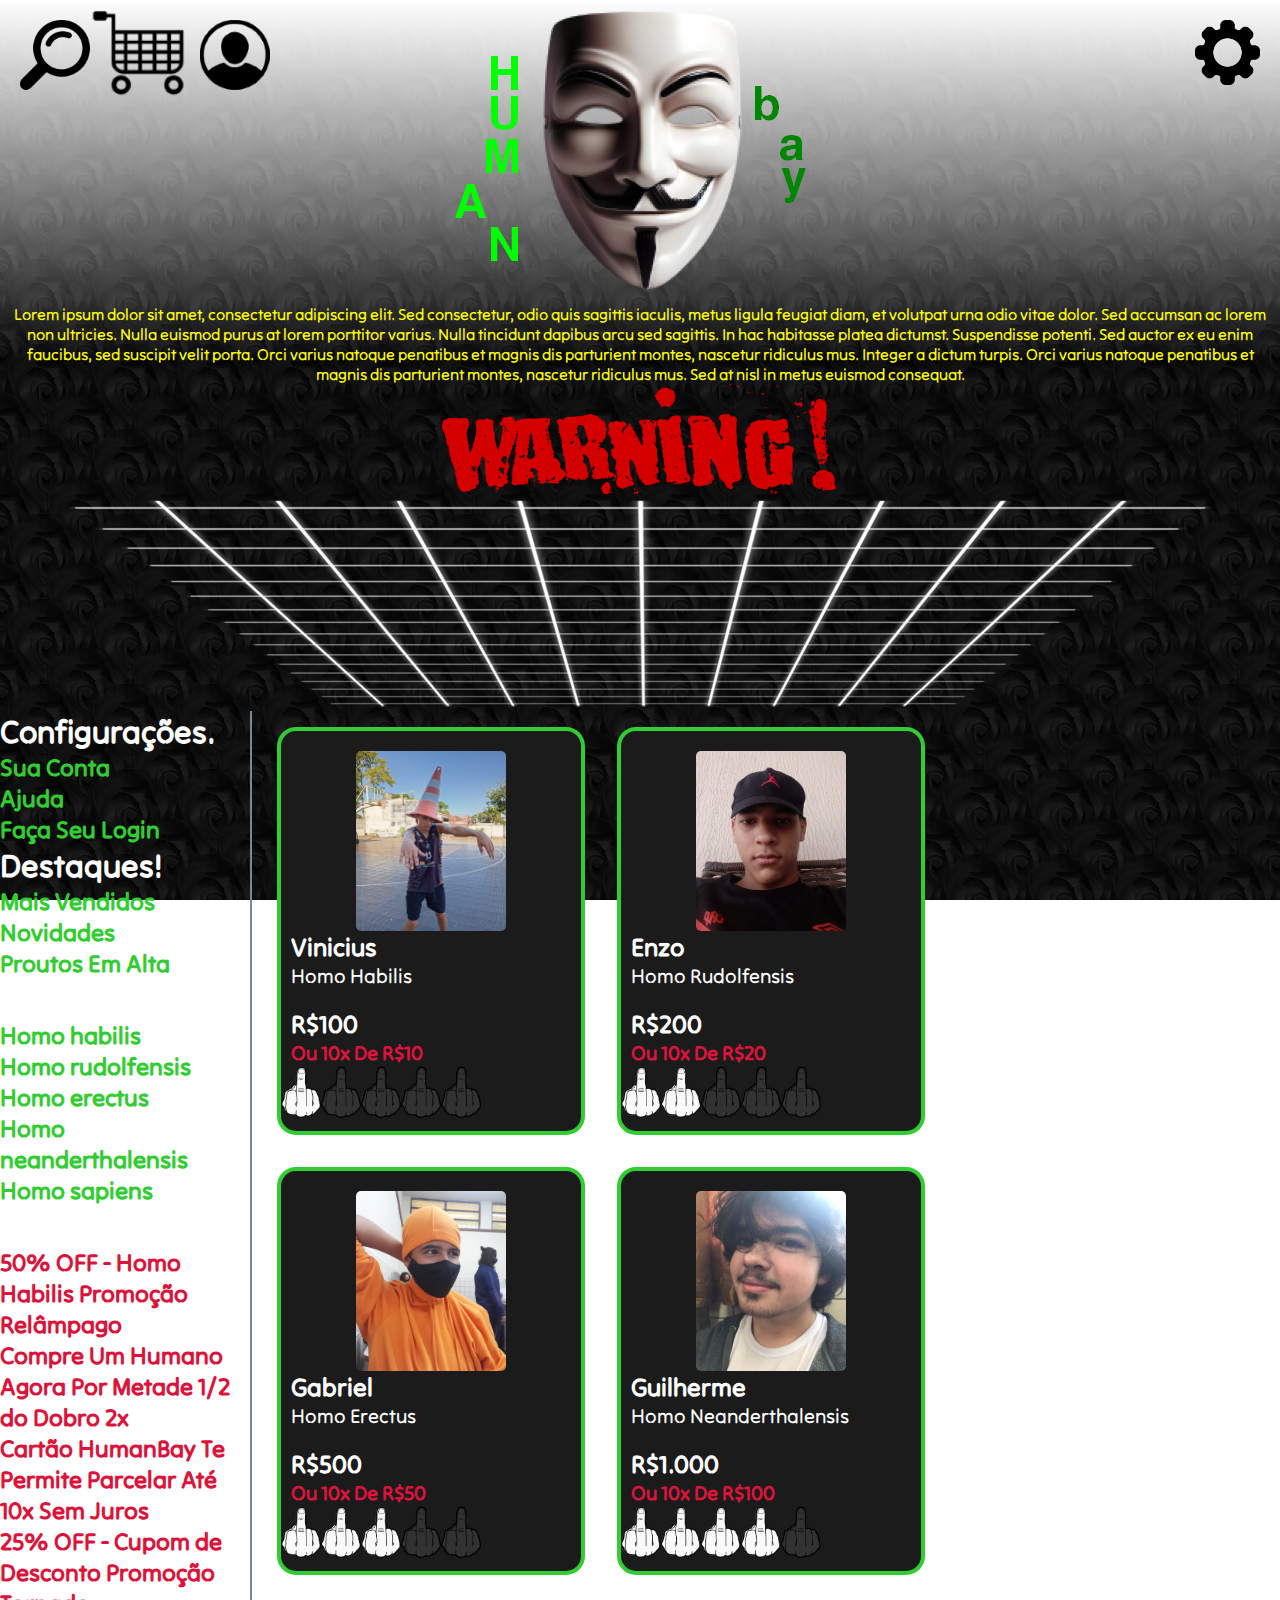
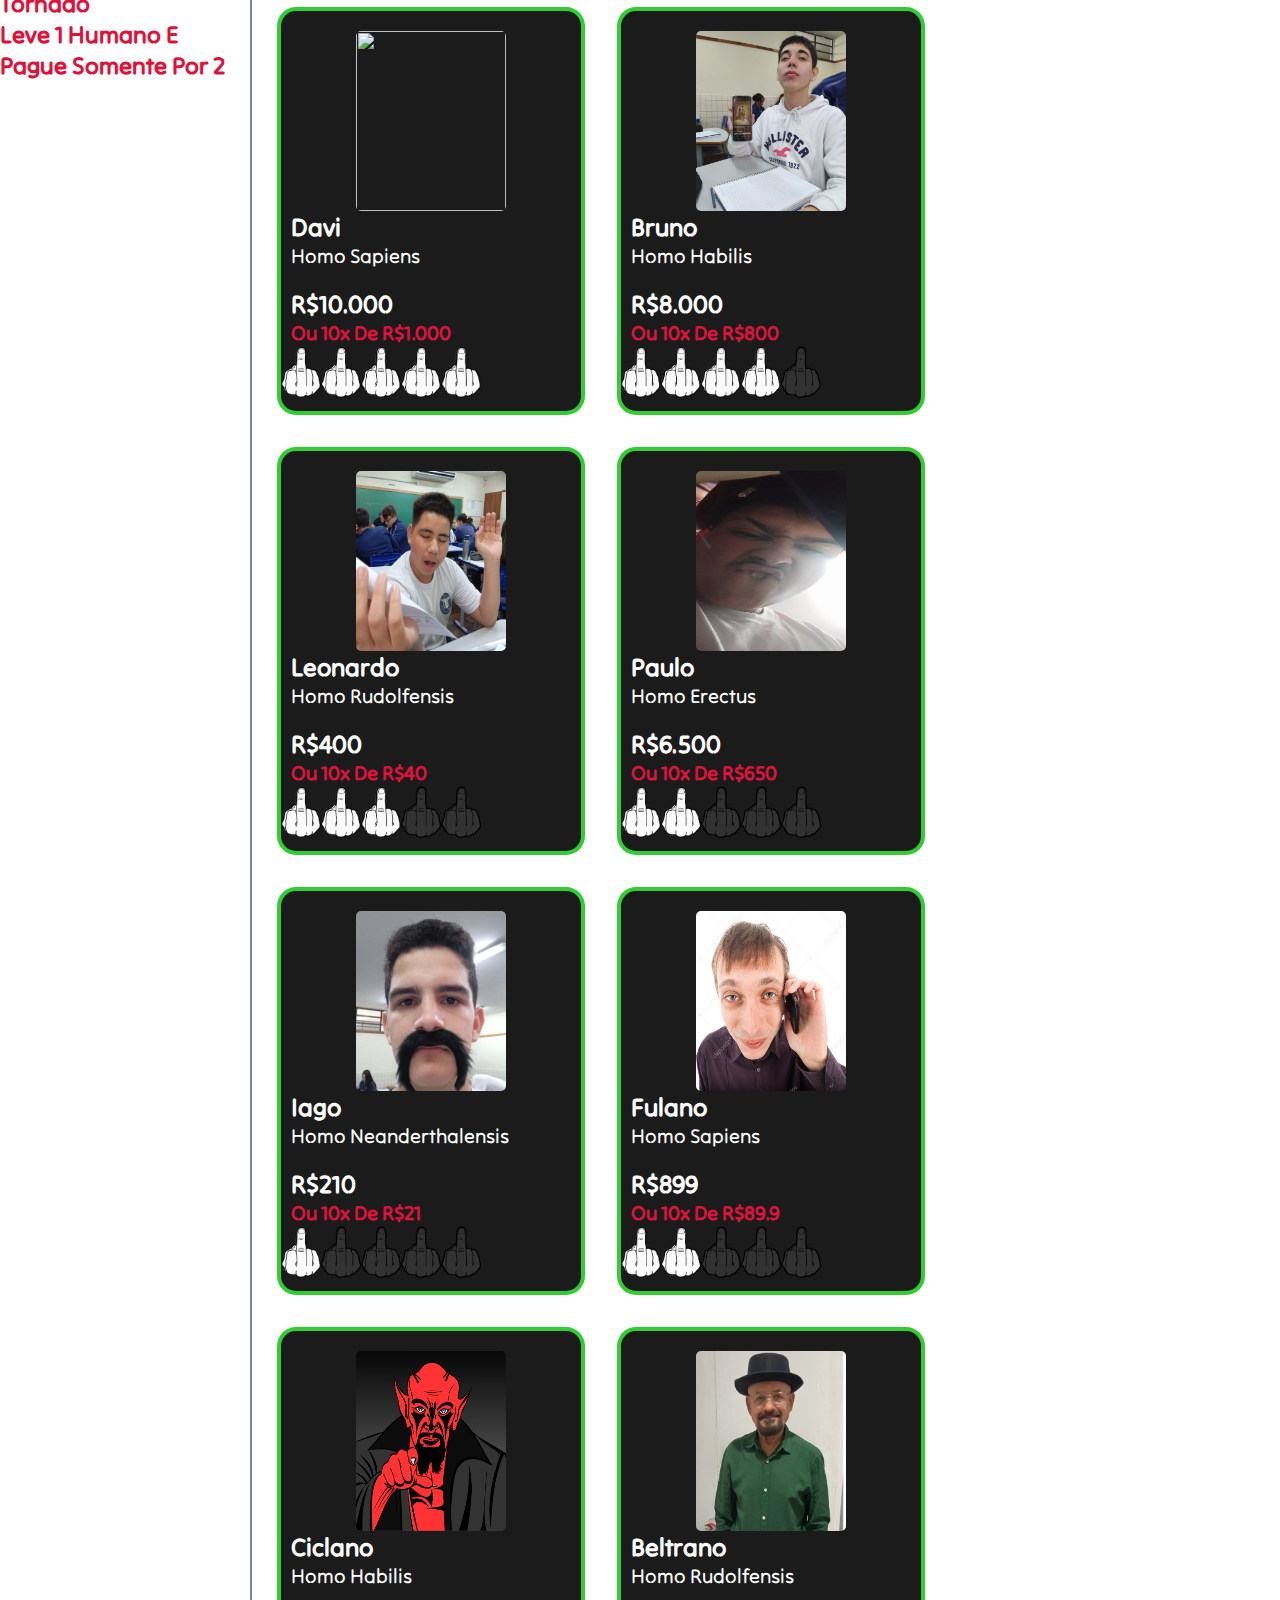
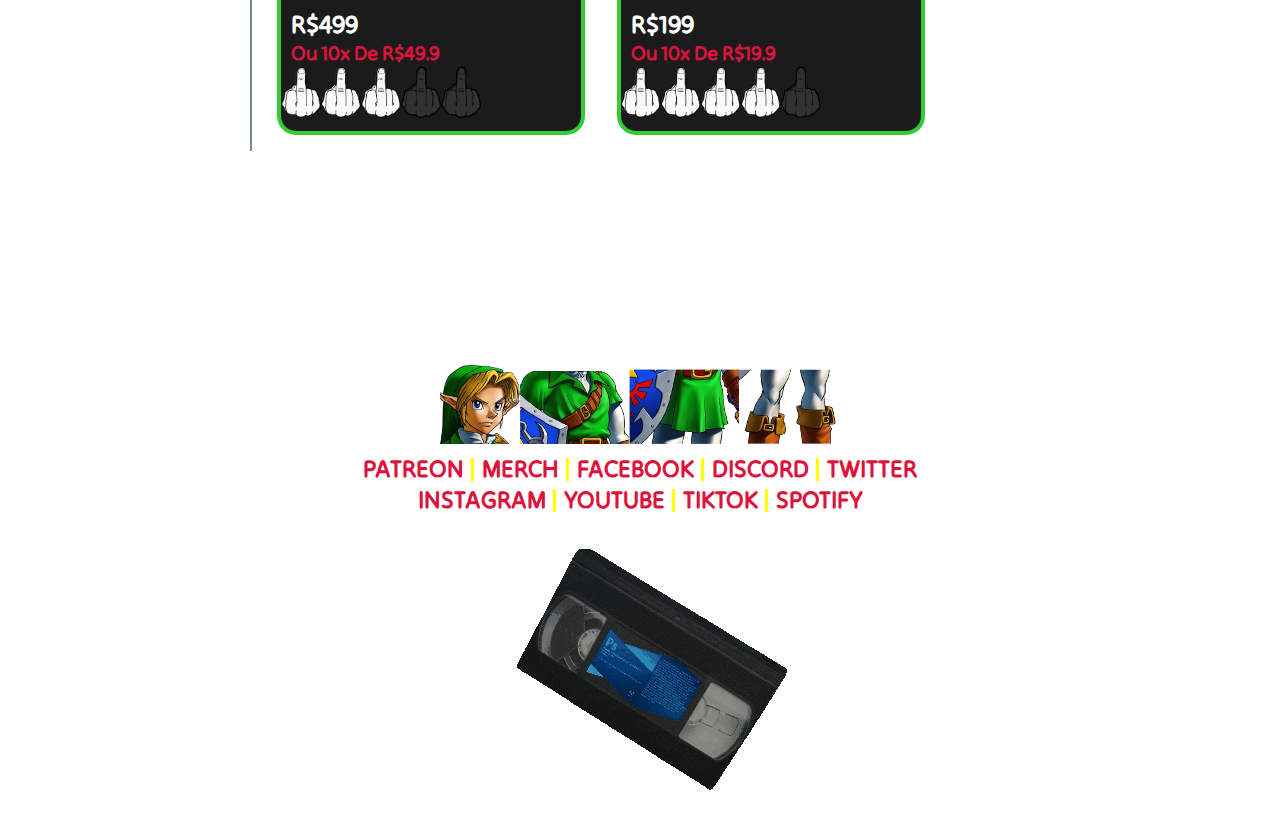
==== Arquivo Primeira Loja/index.html @ 471211cf "Add files via upload" ====
<!DOCTYPE html>
<html lang="pt-br">

<head>
    <!-- ICONE E ANEXO CSS -->
    <title>HumanBay</title>
    <link rel="shortcut icon" href="imgs/HumanBayIcon.png">
    <meta charset="utf-8"/>
    <link rel="stylesheet" href="css/style.css">
</head>
<body>
    <header>
        <!-- LOGO E AVISO -->
        <img src="imgs/HumanBayEnter.png">
        <p>Lorem ipsum dolor sit amet, consectetur adipiscing elit. Sed consectetur, odio quis sagittis iaculis, metus ligula feugiat diam, et volutpat urna odio vitae dolor. Sed accumsan ac lorem non ultricies. Nulla euismod purus at lorem porttitor varius. Nulla tincidunt dapibus arcu sed sagittis. In hac habitasse platea dictumst. Suspendisse potenti. Sed auctor ex eu enim faucibus, sed suscipit velit porta. Orci varius natoque penatibus et magnis dis parturient montes, nascetur ridiculus mus. Integer a dictum turpis. Orci varius natoque penatibus et magnis dis parturient montes, nascetur ridiculus mus. Sed at nisl in metus euismod consequat.</p>
        <img src="imgs/Aviso.png"><br>
        <img src="imgs/gridTop.png">
    </header>
    <main>
        <!-- MENU RETRÁTIL -->
        <nav class="menu">
            <input type="checkbox" class="menuhb">
            <img src="imgs/config.png" class="config">
            <ul>
                <li><a href="">SEUS DADOS NA HUMANBAY</a></li><br>
                <li><a href="">APARÊNCIA - ESCURO</a></li><br>
                <li><a href="">MUDAR DE CONTA</a></li><br>
                <li><a href="">SAIR</a></li><br>
                <hr><br>
                <li><a href="">PESQUISAR...</a></li><br>
                <li><a href="">CARRINHO</a></li><br>
                <li><a href="">LOGIN</a></li><br>
                <li><a href="">CADASTRO</a></li><br>
            </ul>
        </nav>
        <section class="box_mae">
            <!-- INICIO DO CARD -->
            <a href="mercatura.html"><div class="card">
                <div class="imagem">
                    <img class="img-card" src="imgs/Vinicius.jpg">
                </div>
                <h1 class="txt-name">Vinicius</h1>
                <p class="txt-info">Homo Habilis</p>
                <h2 class="quantia">R$100</h2>
                <h2 class="quantia1">Ou 10x De R$10</h2>
                <img class="avaliado" src="imgs/01.png">
            </div></a>
            <!-- FIM DO CARD -->
            <!-- INICIO DO CARD -->
            <div class="card">
                <div class="imagem">
                    <img class="img-card" src="imgs/Enzo.jpg">
                </div>
                    <h1 class="txt-name">Enzo</h1>
                    <p class="txt-info">Homo Rudolfensis</p>
                    <h2 class="quantia">R$200</h2>
                    <h2 class="quantia1">Ou 10x De R$20</h2>
                    <img class="avaliado" src="imgs/02.png">
            </div>
            <!-- FIM DO CARD -->
            <!-- INICIO DO CARD -->
            <div class="card">
                <div class="imagem">
                    <img class="img-card" src="imgs/Gabriel.png">
                </div>
                <h1 class="txt-name">Gabriel</h1>
                <p class="txt-info">Homo Erectus</p>
                <h2 class="quantia">R$500</h2>
                <h2 class="quantia1">Ou 10x De R$50</h2>
                <img class="avaliado" src="imgs/03.png">
            </div>
            <!-- FIM DO CARD -->
            <!-- INICIO DO CARD -->
            <div class="card">
                <div class="imagem">
                    <img class="img-card" src="imgs/Guilherme.jpg">
                </div>
                <h1 class="txt-name">Guilherme</h1>
                <p class="txt-info">Homo Neanderthalensis</p>
                <h2 class="quantia">R$1.000</h2>
                <h2 class="quantia1">Ou 10x De R$100</h2>
                <img class="avaliado" src="imgs/04.png">
            </div>
            <!-- FIM DO CARD -->
            <!-- INICIO DO CARD -->
            <div class="card">
                <div class="imagem">
                    <img class="img-card" src="imgs/Davi.png">
                </div>
                <h1 class="txt-name">Davi</h1>
                <p class="txt-info">Homo Sapiens</p>
                <h2 class="quantia">R$10.000</h2>
                <h2 class="quantia1">Ou 10x De R$1.000</h2>
                <img class="avaliado" src="imgs/05.png">
            </div>
            <!-- FIM DO CARD -->
            <!-- INICIO DO CARD -->
            <div class="card">
                <div class="imagem">
                    <img class="img-card" src="imgs/Bruno.png">
                </div>
                <h1 class="txt-name">Bruno</h1>
                <p class="txt-info">Homo Habilis</p>
                <h2 class="quantia">R$8.000</h2>
                <h2 class="quantia1">Ou 10x De R$800</h2>
                <img class="avaliado" src="imgs/04.png">
            </div>
            <!-- FIM DO CARD -->
            <!-- INICIO DO CARD -->
            <div class="card">
                <div class="imagem">
                    <img class="img-card" src="imgs/Leonardo.png">
                </div>
                <h1 class="txt-name">Leonardo</h1>
                <p class="txt-info">Homo Rudolfensis</p>
                <h2 class="quantia">R$400</h2>
                <h2 class="quantia1">Ou 10x De R$40</h2>
                <img class="avaliado" src="imgs/03.png">
            </div>
            <!-- FIM DO CARD -->
            <!-- INICIO DO CARD -->
            <div class="card">
                <div class="imagem">
                    <img class="img-card" src="imgs/Paulo.jpg">
                </div>
                <h1 class="txt-name">Paulo</h1>
                <p class="txt-info">Homo Erectus</p>
                <h2 class="quantia">R$6.500</h2>
                <h2 class="quantia1">Ou 10x De R$650</h2>
                <img class="avaliado" src="imgs/02.png">
            </div>
            <!-- FIM DO CARD -->
            <!-- INICIO DO CARD -->
            <div class="card">
                <div class="imagem">
                    <img class="img-card" src="imgs/Iago.png">
                </div>
                <h1 class="txt-name">Iago</h1>
                <p class="txt-info">Homo Neanderthalensis</p>
                <h2 class="quantia">R$210</h2>
                <h2 class="quantia1">Ou 10x De R$21</h2>
                <img class="avaliado" src="imgs/01.png">
            </div>
            <!-- FIM DO CARD -->
            <!-- INICIO DO CARD -->
            <div class="card">
                <div class="imagem">
                    <img class="img-card" src="imgs/Fulano.png">
                </div>
                <h1 class="txt-name">Fulano</h1>
                <p class="txt-info">Homo Sapiens</p>
                <h2 class="quantia">R$899</h2>
                <h2 class="quantia1">Ou 10x De R$89.9</h2>
                <img class="avaliado" src="imgs/02.png">
            </div>
            <!-- FIM DO CARD -->
            <!-- INICIO DO CARD -->
            <div class="card">
                <div class="imagem">
                    <img class="img-card" src="imgs/Ciclano.png">
                </div>
                <h1 class="txt-name">Ciclano</h1>
                <p class="txt-info">Homo Habilis</p>
                <h2 class="quantia">R$499</h2>
                <h2 class="quantia1">Ou 10x De R$49.9</h2>
                <img class="avaliado" src="imgs/03.png">
            </div>
            <!-- FIM DO CARD -->
            <!-- INICIO DO CARD -->
            <div class="card">
                <div class="imagem">
                    <img class="img-card" src="imgs/Beltrano.png">
                </div>
                <h1 class="txt-name">Beltrano</h1>
                <p class="txt-info">Homo Rudolfensis</p>
                <h2 class="quantia">R$199</h2>
                <h2 class="quantia1">Ou 10x De R$19.9</h2>
                <img class="avaliado" src="imgs/04.png">
            </div>
            <!-- FIM DO CARD -->
        </section>
    </main>
    <aside>
        <!-- CONFIGURACOES -->
        <h1>Configurações.</h1>
        <h2>Sua Conta</h2>
        <h2>Ajuda</h2>
        <h2>Faça Seu Login<h2>
        <!-- DESTAQUES -->
        <h1>Destaques!</h1>
        <h2>Mais Vendidos</h2>
        <h2>Novidades</h2>
        <h2>Proutos Em Alta</h2>
        <!-- CATEGORIAS -->
        <h1>Categoria.</h1>
        <h2>Homo habilis</h2>
        <h2>Homo rudolfensis</h2>
        <h2>Homo erectus</h2>
        <h2>Homo neanderthalensis</h2>
        <h2>Homo sapiens</h2>
        <!-- NOVIDADES -->
        <h1>Novidades!</h1>
        <h3>50% OFF - Homo Habilis Promoção Relâmpago</h3>
        <h3>Compre Um Humano Agora Por Metade 1/2 do Dobro 2x</h3>
        <h3>Cartão HumanBay Te Permite Parcelar Até 10x Sem Juros</h3>
        <h3>25% OFF - Cupom de Desconto Promoção Tornado</h3>
        <h3>Leve 1 Humano E Pague Somente Por 2</h3>
    </aside>
    <footer>
        <!-- CLICÁVEIS ABSOLUTOS -->
        <img src="imgs/lupa.png" class="lupa">
        <a href="album.html"><img src="imgs/carrinho.png" class="carrinho"></a>
        <a href="intrare.html"><img src="imgs/User.png" class="user"></a>
        <!--ANEXADOS -->
        <img src="imgs/gridBottom.png"><br>
        <img src="imgs/Links.png">
        <div class="footer">
        <h2><a href="https://www.patreon.com">PATREON</a> | <a href="https://www.lolja.com.br/tio-orochi">MERCH</a> | <a href="https://www.facebook.com">FACEBOOK</a> | <a href="https://discord.com">DISCORD</a> | <a href="https://twitter.com">TWITTER</a><br>
            <a href="https://www.instagram.com">INSTAGRAM</a> | <a href="https://www.youtube.com">YOUTUBE</a> | <a href="https://www.tiktok.com">TIKTOK</a> | <a href="https://spotify.com">SPOTIFY</a>
        </div>
        <img src="imgs/VHS.gif">
    </footer>
</body>

</html>
---- Arquivo Primeira Loja/css/style.css ----
/* GERAL */
*{
    margin: 0;
    list-style: none;
}
@font-face {
    font-family: TiltNeon;
    src: url(TILTNEON.ttf);
}

/* ELEMENTOS SEMANTICOS */
body {
    background-image: url(fundo.gif);
    background-attachment: fixed;
    display: grid;
    grid-template-areas:
    "header header header"
    "aside main main"
    "footer footer footer"
}
header {
    background-image: linear-gradient(white,transparent 50%);
    text-align: center;
    color: yellow;
    font-family: TiltNeon;
    grid-area: header;
}
main {
    color: white;
    font-family: TiltNeon;
    grid-area: main;
}
aside {
    width: 250px;
    color: white;
    font-family: TiltNeon;
    grid-area: aside;
    box-shadow: lightslategray 2px 0px 0px 0px;
}
footer {
    background-image: linear-gradient(transparent 50%,white);
    text-align: center;
    color: yellow;
    font-family: TiltNeon;
    grid-area: footer;
}

/* CARD E DETALHES */
.box_mae{
    display: flex;
    flex-wrap: wrap;

}
.card {
    margin: 20px;
    width: 300px;
    height: 400px;
    border-radius: 15px;
    background-color: #1b1b1b;
    box-shadow: limegreen 0px 0px 0px 4px;
}
.card:hover {
    transition: 0.2s;
    cursor: pointer;
    background-color: darkgreen;
    box-shadow: limegreen 0px 0px 0px 4px;

}
.imagem {
    display: flex;
    justify-content: center;
}

/* TEXTOS */
.txt-name {
    padding-left: 10px;
    font-size: 25px;
}
.txt-info {
    padding-left: 10px;
    font-size: 20px;
}
.txt-footer {
    font-size: 50px;
}
.quantia {
    padding-left: 10px;
    margin-top: 20px;
    font-size: 25px;
}
.quantia1 {
    padding-left: 10px;
    color: crimson;
    font-size: 20px;
}

/* IMAGENS */
.avaliado {
    width: 200px;
}
.img-card {
    width: 150px;
    height: 180px;
    margin-top: 20px;
    border-radius: 5px;
}

/* CORES ASIDE */
aside h2{
    
    color: limegreen;
}
aside h2:hover{
    color: white;
    transition: 0.2s;
    cursor: pointer;
}
aside h3{
    font-size: 24px;
    color: crimson;
}
aside h3:hover{
    font-size: 24px;
    color: white;
    transition: 0.2s;
    cursor: pointer;
}

/* CORES FOOTER */
div.footer a {
    color: crimson;
}
div.footer a:hover {
    color: white;
    transition: 0.2s;
}

/* CLICÁVEIS ABSOLUTOS */
.lupa {
    position: absolute;
    left: 20px;
    top: 20px;
}
.carrinho {
    position: absolute;
    left: 90px;
    top: 0px;
}
.user {
    position: absolute;
    left: 200px;
    top: 20px;
}

/* MENU RETRÁTIL */
.config {
    position: absolute;
    z-index: 999;
    width: 65px;
    right: 20px;
    top: 20px;
}
.menuhb {
    position: absolute;
    right: 20px;
    top: 20px;
    z-index: 1000;
    width: 65px;
    height: 65px;
    opacity: 0;
    cursor: pointer;
}
.menuhb:checked~.config {
    transform: rotate(180deg);
    transition: 0.25s;
}

.menu ul {
    position: fixed;
    z-index: 998;
    right: 0;
    top: 0;
    width: 300px;
    height: 100%;
    padding-top: 100px;
    background-color: #ededed;
    margin-right: -350px;
    transition: 0.25s;
}
.menuhb:checked~ul {
    margin-right: 0;
}
.menu a {
    color: black;
    font-size: 25px;
}

a {
    text-decoration: none;
    color: white;
}
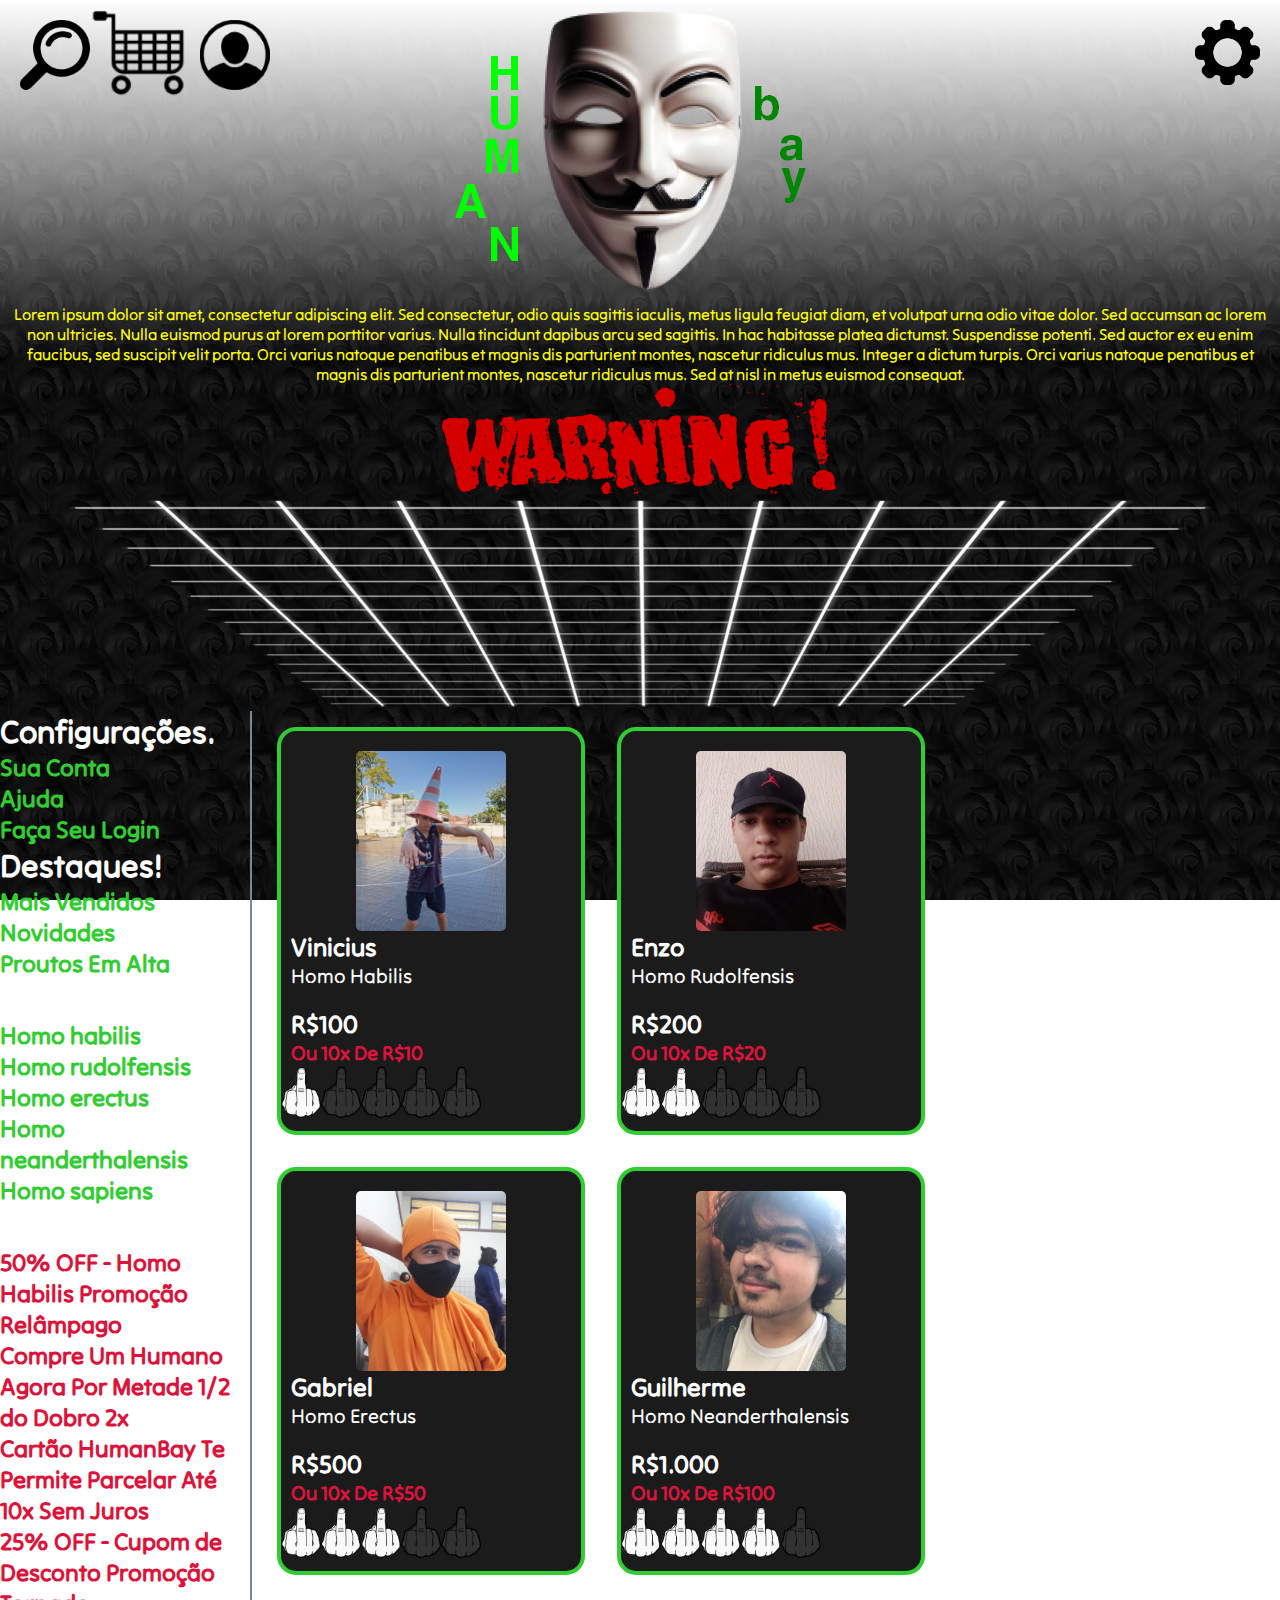
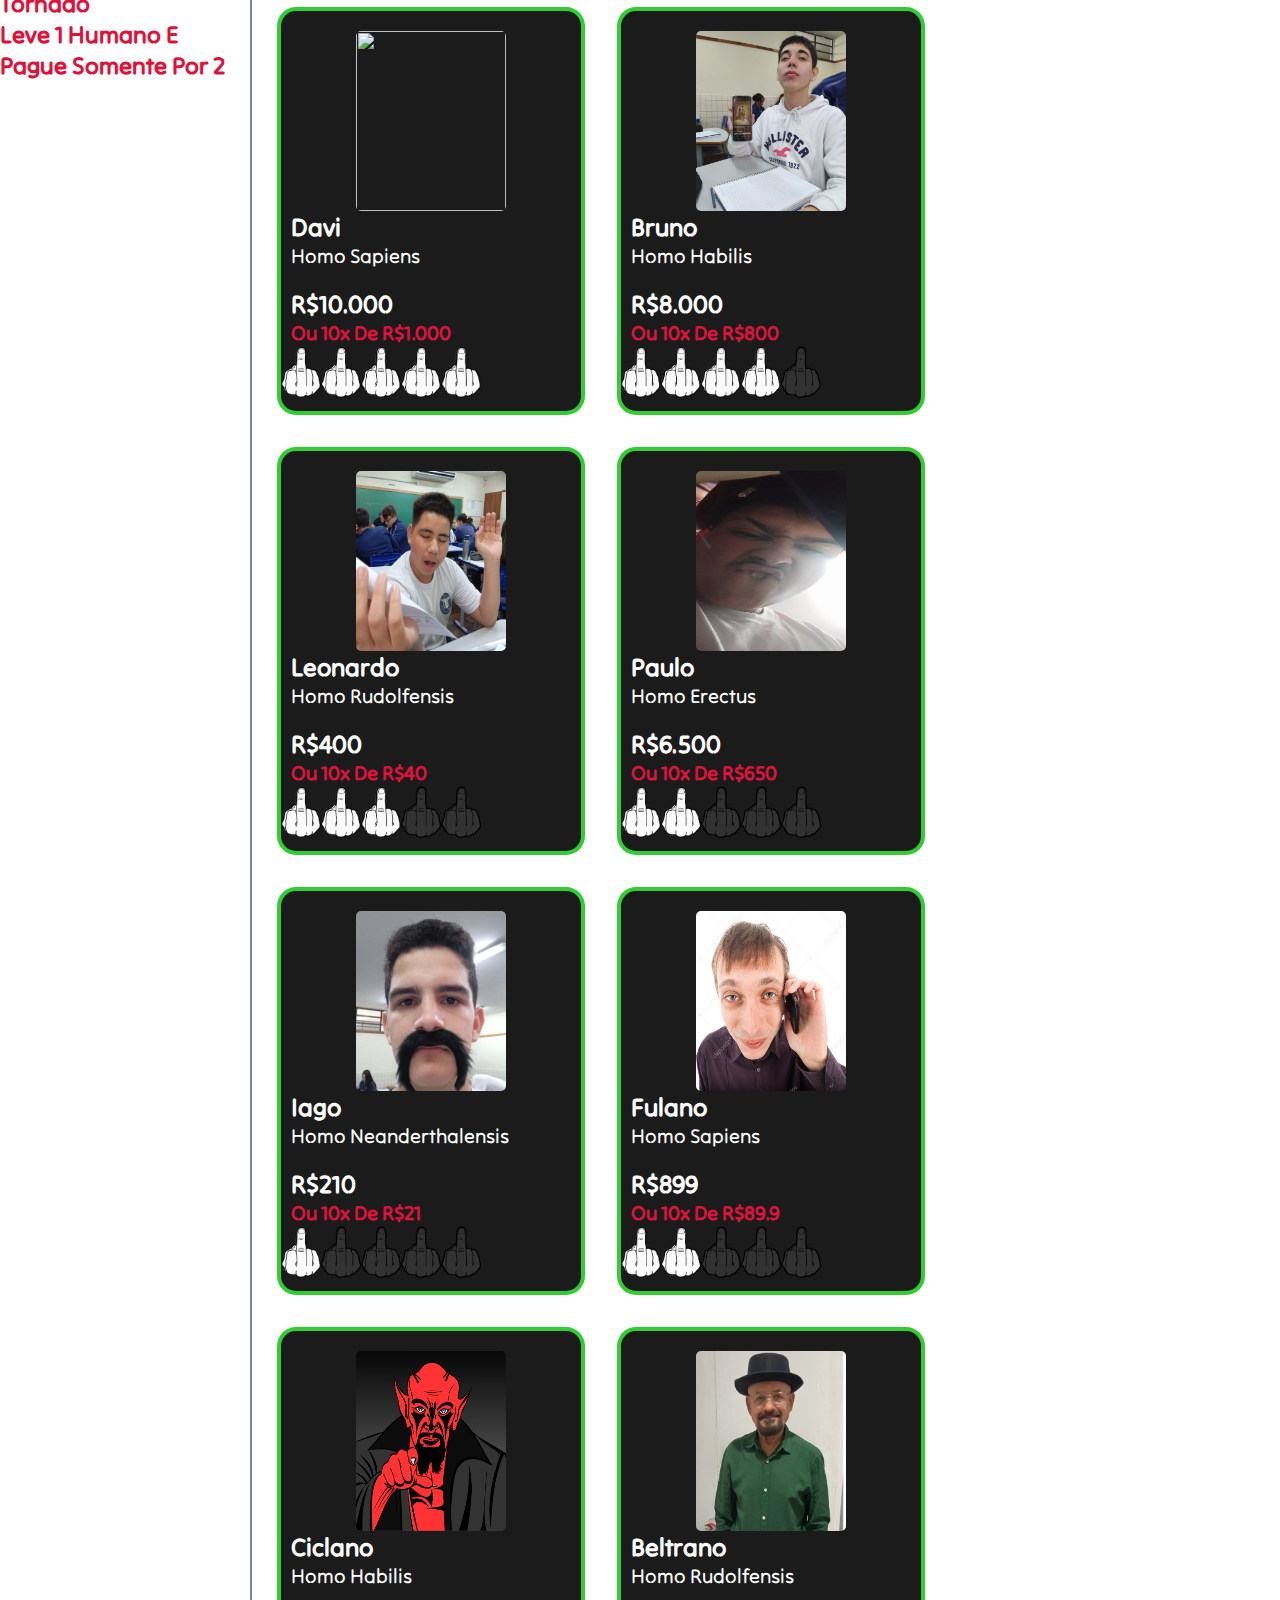
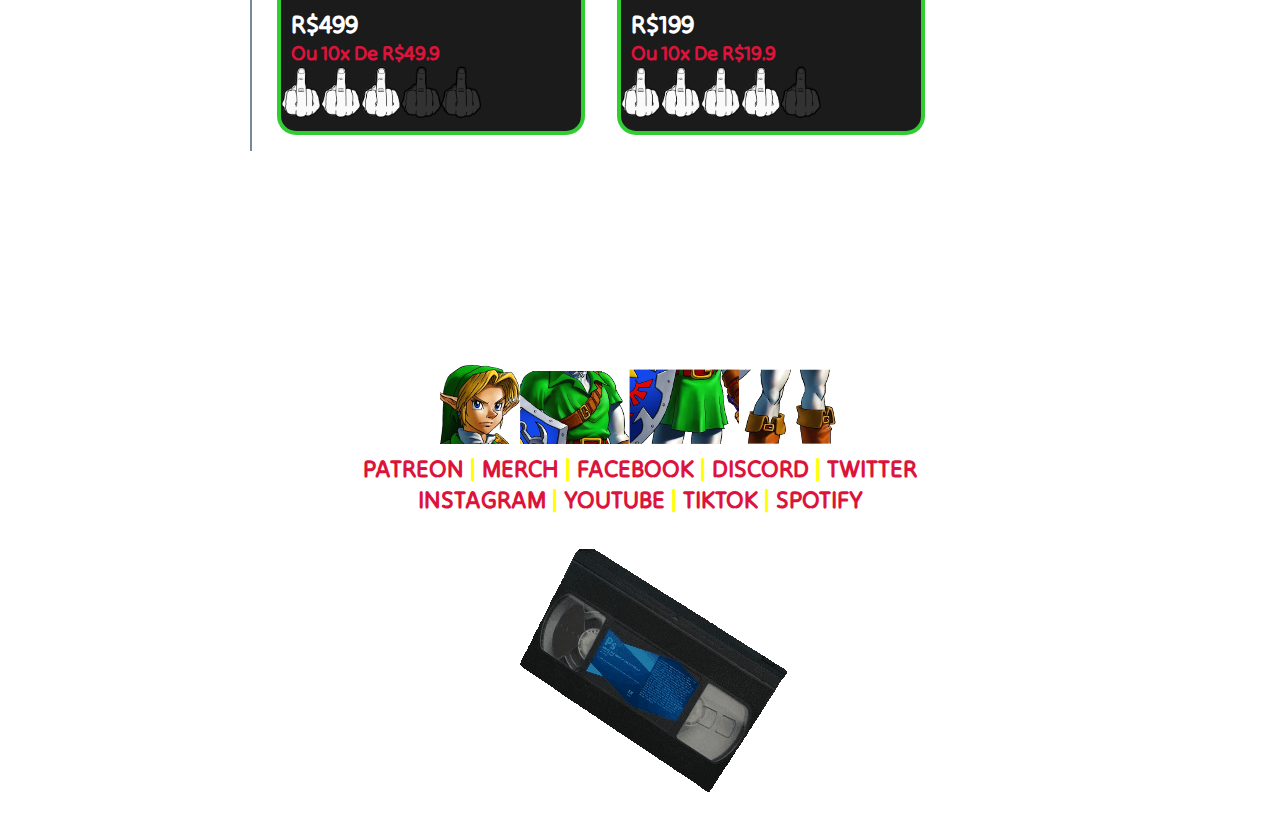
==== commit 76d559d1: "Update index.html" ====
--- a/Arquivo Primeira Loja/index.html
+++ b/Arquivo Primeira Loja/index.html
@@ -2,25 +2,25 @@
 <html lang="pt-br">
 
 <head>
-    <!-- ICONE E ANEXO CSS -->
-    <title>HumanBay</title>
-    <link rel="shortcut icon" href="imgs/HumanBayIcon.png">
-    <meta charset="utf-8"/>
-    <link rel="stylesheet" href="css/style.css">
+    <title>HumanBay</title><!-- TITULO DO SITE -->
+    <link rel="shortcut icon" href="imgs/HumanBayIcon.png"><!-- ICONE DO SITE -->
+    <meta charset="utf-8"/><!-- REGRA DE CARACTERES -->
+    <link rel="stylesheet" href="css/style.css"><!-- ANEXO HTML-CSS -->
 </head>
 <body>
     <header>
-        <!-- LOGO E AVISO -->
-        <img src="imgs/HumanBayEnter.png">
-        <p>Lorem ipsum dolor sit amet, consectetur adipiscing elit. Sed consectetur, odio quis sagittis iaculis, metus ligula feugiat diam, et volutpat urna odio vitae dolor. Sed accumsan ac lorem non ultricies. Nulla euismod purus at lorem porttitor varius. Nulla tincidunt dapibus arcu sed sagittis. In hac habitasse platea dictumst. Suspendisse potenti. Sed auctor ex eu enim faucibus, sed suscipit velit porta. Orci varius natoque penatibus et magnis dis parturient montes, nascetur ridiculus mus. Integer a dictum turpis. Orci varius natoque penatibus et magnis dis parturient montes, nascetur ridiculus mus. Sed at nisl in metus euismod consequat.</p>
-        <img src="imgs/Aviso.png"><br>
-        <img src="imgs/gridTop.png">
+        <!-- CABECALHO -->
+        <img src="imgs/HumanBayEnter.png"><!-- LOGO DO SITE -->
+        <p>Lorem ipsum dolor sit amet, consectetur adipiscing elit. Sed consectetur, odio quis sagittis iaculis, metus ligula feugiat diam, et volutpat urna odio vitae dolor. Sed accumsan ac lorem non ultricies. Nulla euismod purus at lorem porttitor varius. Nulla tincidunt dapibus arcu sed sagittis. In hac habitasse platea dictumst. Suspendisse potenti. Sed auctor ex eu enim faucibus, sed suscipit velit porta. Orci varius natoque penatibus et magnis dis parturient montes, nascetur ridiculus mus. Integer a dictum turpis. Orci varius natoque penatibus et magnis dis parturient montes, nascetur ridiculus mus. Sed at nisl in metus euismod consequat.</p><!-- CONTEUDO DO AVISO -->
+        <img src="imgs/Aviso.png"><br><!-- AVISO -->
+        <img src="imgs/gridTop.png"><!-- TRANSICAO HEADER-MAIN -->
     </header>
     <main>
-        <!-- MENU RETRÁTIL -->
-        <nav class="menu">
-            <input type="checkbox" class="menuhb">
-            <img src="imgs/config.png" class="config">
+        <!-- PRINCIPAL -->
+        <nav class="menu"><!-- MENU RETRATIL -->
+            <input type="checkbox" class="menuhb"><!-- CHECKBOX INVISIVEL -->
+            <img src="imgs/config.png" class="config"><!-- OPCOES IMAGEM -->
+            <!-- CONTEUDO DO MENU -->
             <ul>
                 <li><a href="">SEUS DADOS NA HUMANBAY</a></li><br>
                 <li><a href="">APARÊNCIA - ESCURO</a></li><br>
@@ -35,15 +35,15 @@
         </nav>
         <section class="box_mae">
             <!-- INICIO DO CARD -->
-            <a href="mercatura.html"><div class="card">
-                <div class="imagem">
-                    <img class="img-card" src="imgs/Vinicius.jpg">
-                </div>
-                <h1 class="txt-name">Vinicius</h1>
-                <p class="txt-info">Homo Habilis</p>
-                <h2 class="quantia">R$100</h2>
-                <h2 class="quantia1">Ou 10x De R$10</h2>
-                <img class="avaliado" src="imgs/01.png">
+            <a href="mercatura.html"><!-- ANEXO HTML-HTMLPRODUTO --><div class="card"><!-- DIV DO CARD -->
+                <div class="imagem"><!-- DIV DA IMAGEM -->
+                    <img class="img-card" src="imgs/Vinicius.jpg"><!-- IMAGEM -->
+                </div>
+                <h1 class="txt-name">Vinicius</h1><!-- NOME DO PRODUTO -->
+                <p class="txt-info">Homo Habilis</p><!-- CATEGORIA DO PRODUTO -->
+                <h2 class="quantia">R$100</h2><!-- PRECO 01 -->
+                <h2 class="quantia1">Ou 10x De R$10</h2><!-- PRECO 02 -->
+                <img class="avaliado" src="imgs/01.png"><!-- APROVACAO -->
             </div></a>
             <!-- FIM DO CARD -->
             <!-- INICIO DO CARD -->
@@ -182,24 +182,24 @@
     </main>
     <aside>
         <!-- CONFIGURACOES -->
-        <h1>Configurações.</h1>
+        <h1>Configurações.</h1><!-- TITULO -->
         <h2>Sua Conta</h2>
         <h2>Ajuda</h2>
         <h2>Faça Seu Login<h2>
         <!-- DESTAQUES -->
-        <h1>Destaques!</h1>
+        <h1>Destaques!</h1><!-- TITULO -->
         <h2>Mais Vendidos</h2>
         <h2>Novidades</h2>
         <h2>Proutos Em Alta</h2>
         <!-- CATEGORIAS -->
-        <h1>Categoria.</h1>
+        <h1>Categoria.</h1><!-- TITULO -->
         <h2>Homo habilis</h2>
         <h2>Homo rudolfensis</h2>
         <h2>Homo erectus</h2>
         <h2>Homo neanderthalensis</h2>
         <h2>Homo sapiens</h2>
         <!-- NOVIDADES -->
-        <h1>Novidades!</h1>
+        <h1>Novidades!</h1><!-- TITULO -->
         <h3>50% OFF - Homo Habilis Promoção Relâmpago</h3>
         <h3>Compre Um Humano Agora Por Metade 1/2 do Dobro 2x</h3>
         <h3>Cartão HumanBay Te Permite Parcelar Até 10x Sem Juros</h3>
@@ -207,19 +207,19 @@
         <h3>Leve 1 Humano E Pague Somente Por 2</h3>
     </aside>
     <footer>
-        <!-- CLICÁVEIS ABSOLUTOS -->
-        <img src="imgs/lupa.png" class="lupa">
-        <a href="album.html"><img src="imgs/carrinho.png" class="carrinho"></a>
-        <a href="intrare.html"><img src="imgs/User.png" class="user"></a>
-        <!--ANEXADOS -->
-        <img src="imgs/gridBottom.png"><br>
-        <img src="imgs/Links.png">
+        <!-- CLICAVEIS -->
+        <img src="imgs/lupa.png" class="lupa"><!-- PESQUISAR IMAGEM -->
+        <a href="album.html"><!-- ANEXO HTML-HTMLCART --><img src="imgs/carrinho.png" class="carrinho"></a><!-- CARRINHO IMAGEM -->
+        <a href="intrare.html"><!-- ANEXO HTML-HTMLLOGIN --><img src="imgs/User.png" class="user"></a><!-- USUARIO IMAGEM -->
+        <img src="imgs/gridBottom.png"><br><!-- TRANSICAO MAIN-BOTTOM -->
+        <!-- RODAPE -->
+        <img src="imgs/Links.png"><!-- LINK IMAGEM -->
         <div class="footer">
         <h2><a href="https://www.patreon.com">PATREON</a> | <a href="https://www.lolja.com.br/tio-orochi">MERCH</a> | <a href="https://www.facebook.com">FACEBOOK</a> | <a href="https://discord.com">DISCORD</a> | <a href="https://twitter.com">TWITTER</a><br>
-            <a href="https://www.instagram.com">INSTAGRAM</a> | <a href="https://www.youtube.com">YOUTUBE</a> | <a href="https://www.tiktok.com">TIKTOK</a> | <a href="https://spotify.com">SPOTIFY</a>
+            <a href="https://www.instagram.com">INSTAGRAM</a> | <a href="https://www.youtube.com">YOUTUBE</a> | <a href="https://www.tiktok.com">TIKTOK</a> | <a href="https://spotify.com">SPOTIFY</a><!-- ANEXADO REDE SOCIAL -->
         </div>
-        <img src="imgs/VHS.gif">
+        <img src="imgs/VHS.gif"><!-- VHS GIF -->
     </footer>
 </body>
 
-</html>+</html>
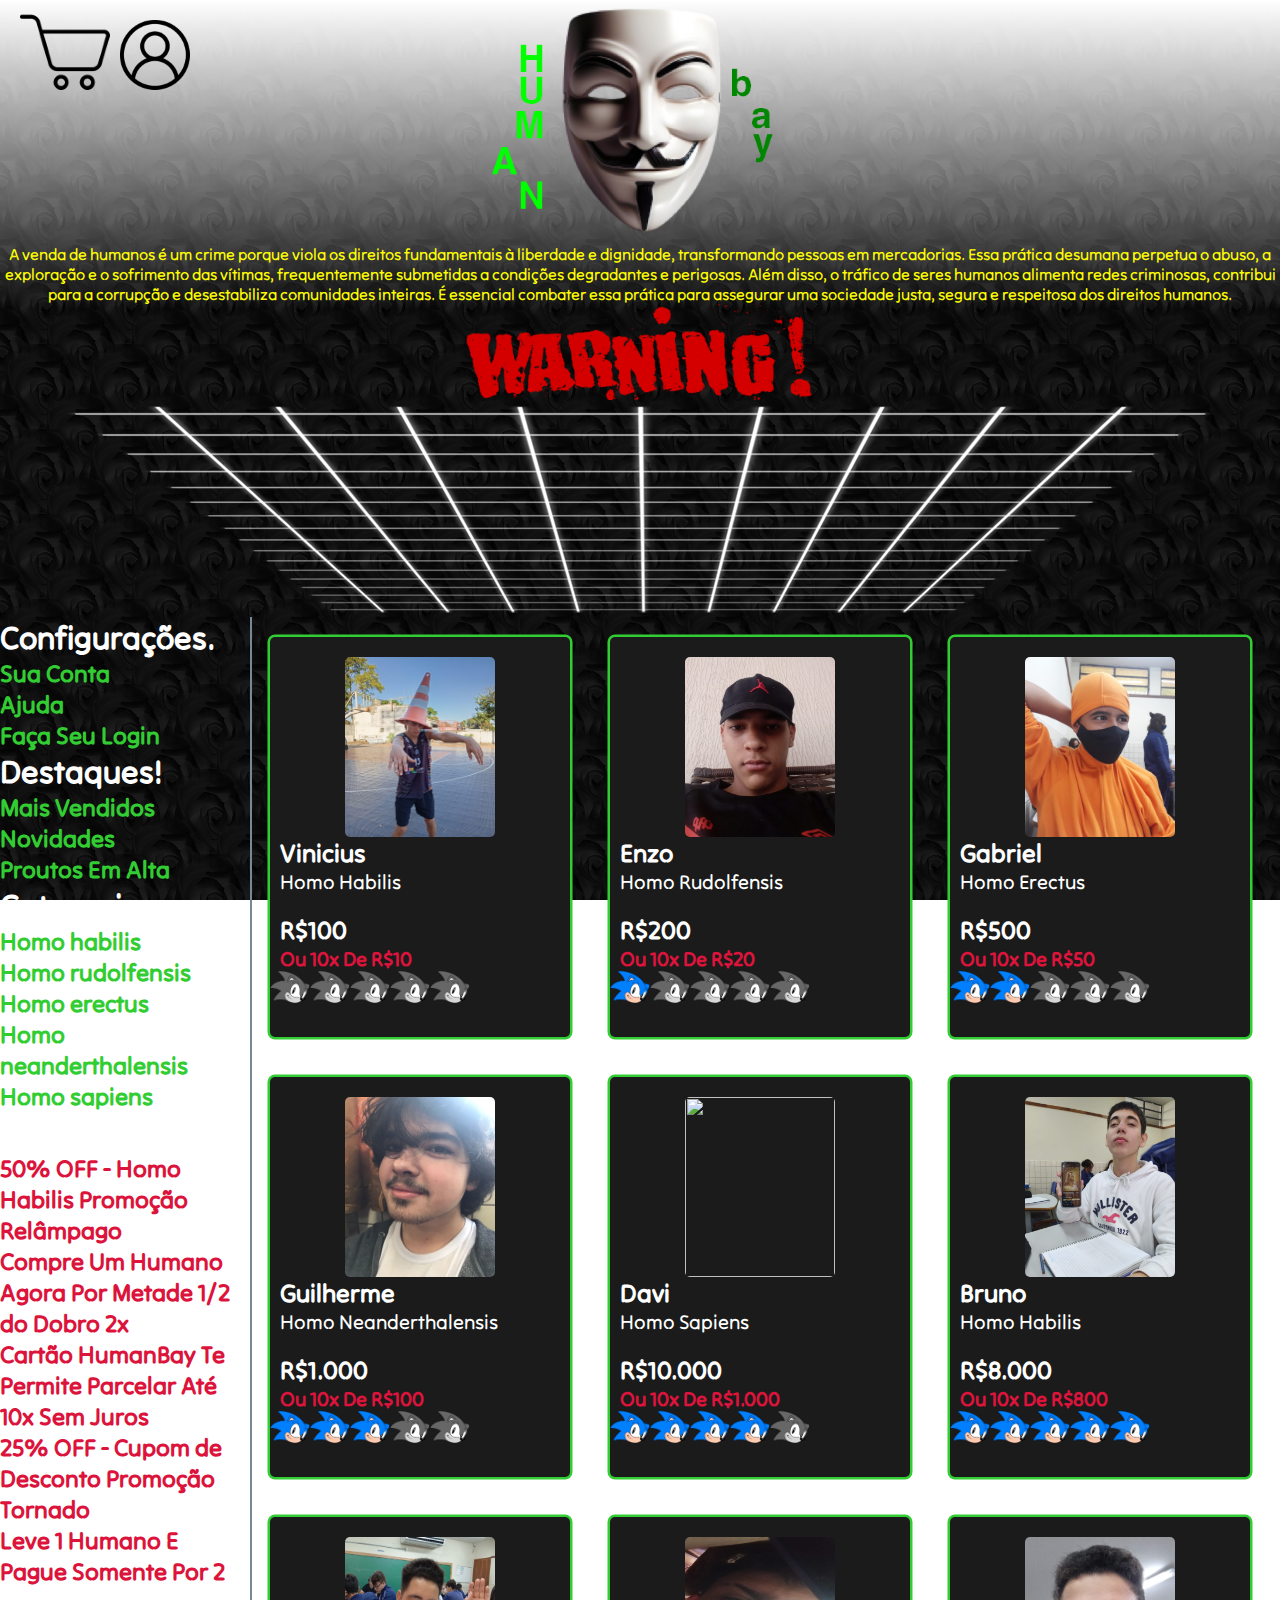
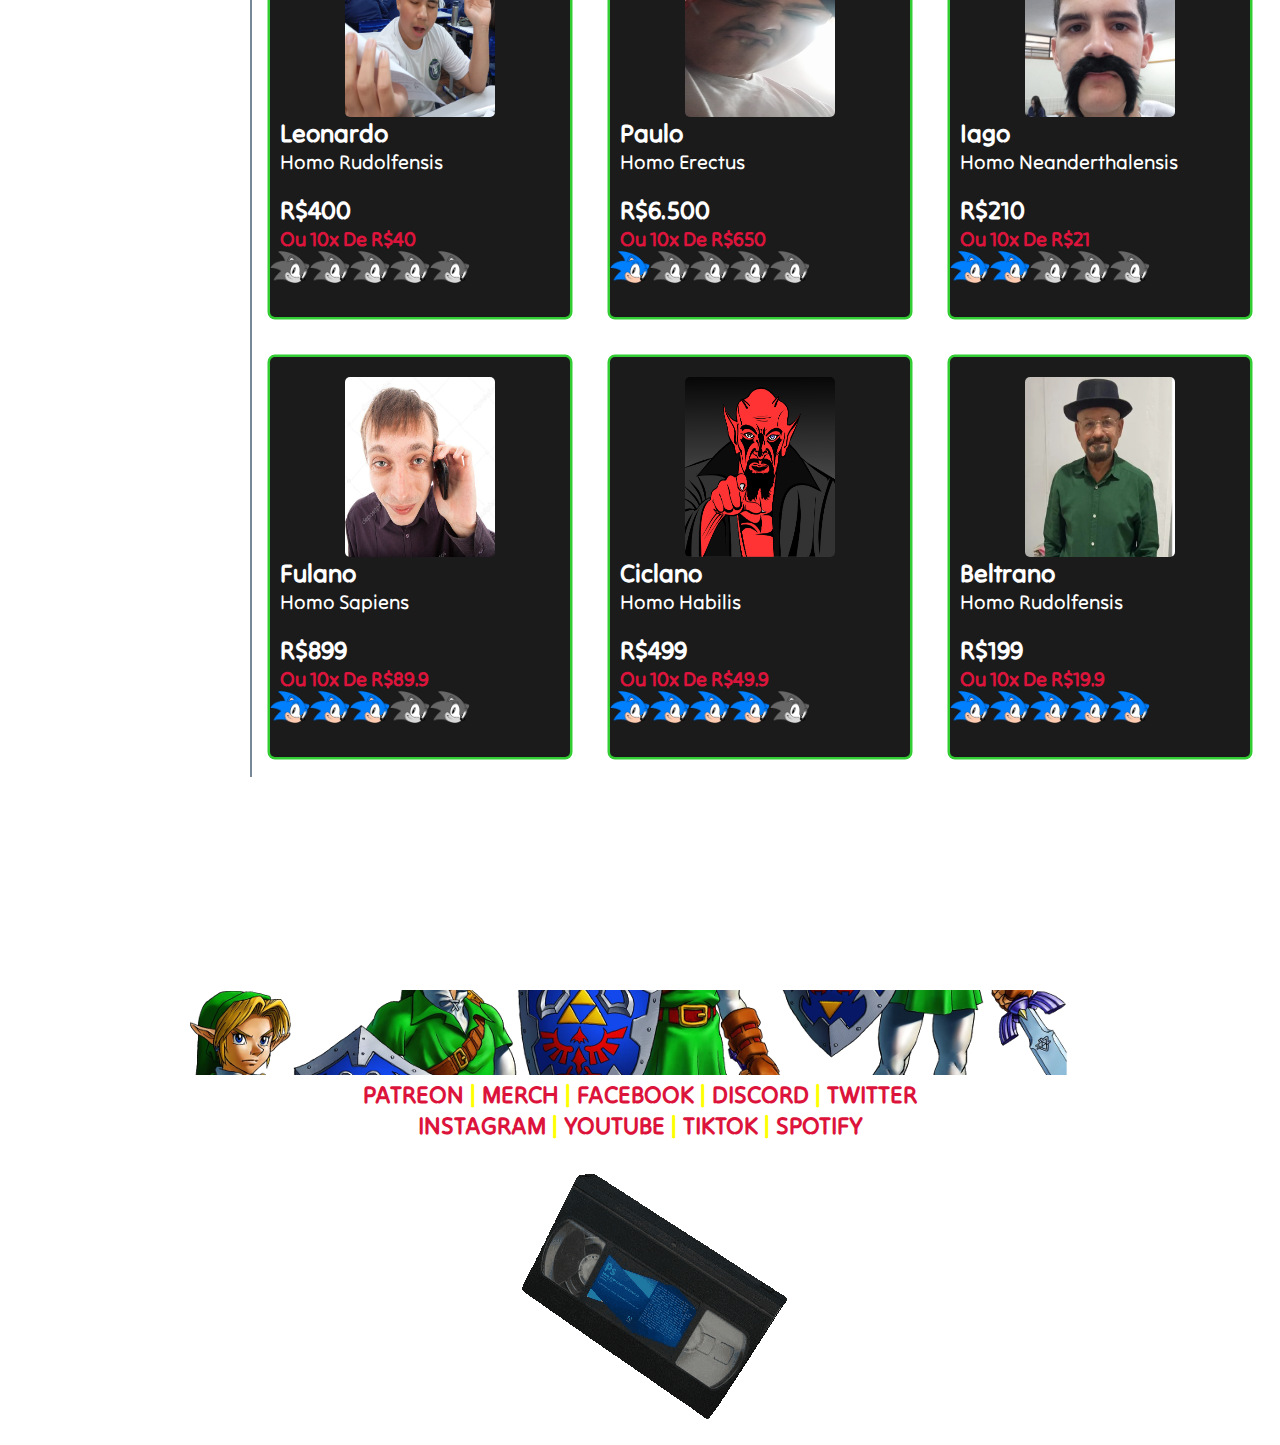
==== commit 07bd3752: "Add files via upload" ====
--- a/Arquivo Primeira Loja/index.html
+++ b/Arquivo Primeira Loja/index.html
@@ -10,16 +10,16 @@
 <body>
     <header>
         <!-- CABECALHO -->
-        <img src="imgs/HumanBayEnter.png"><!-- LOGO DO SITE -->
-        <p>Lorem ipsum dolor sit amet, consectetur adipiscing elit. Sed consectetur, odio quis sagittis iaculis, metus ligula feugiat diam, et volutpat urna odio vitae dolor. Sed accumsan ac lorem non ultricies. Nulla euismod purus at lorem porttitor varius. Nulla tincidunt dapibus arcu sed sagittis. In hac habitasse platea dictumst. Suspendisse potenti. Sed auctor ex eu enim faucibus, sed suscipit velit porta. Orci varius natoque penatibus et magnis dis parturient montes, nascetur ridiculus mus. Integer a dictum turpis. Orci varius natoque penatibus et magnis dis parturient montes, nascetur ridiculus mus. Sed at nisl in metus euismod consequat.</p><!-- CONTEUDO DO AVISO -->
-        <img src="imgs/Aviso.png"><br><!-- AVISO -->
-        <img src="imgs/gridTop.png"><!-- TRANSICAO HEADER-MAIN -->
+        <img src="imgs/HumanBayEnter.png" class="logo"><!-- LOGO DO SITE -->
+        <p class="aviso">A venda de humanos é um crime porque viola os direitos fundamentais à liberdade e dignidade, transformando pessoas em mercadorias. Essa prática desumana perpetua o abuso, a exploração e o sofrimento das vítimas, frequentemente submetidas a condições degradantes e perigosas. Além disso, o tráfico de seres humanos alimenta redes criminosas, contribui para a corrupção e desestabiliza comunidades inteiras. É essencial combater essa prática para assegurar uma sociedade justa, segura e respeitosa dos direitos humanos.</p><!-- CONTEUDO DO AVISO -->
+        <img src="imgs/Aviso.png" class="avisoimg"><br><!-- AVISO -->
+        <img src="imgs/gridTop.png" class="gridtop"><!-- TRANSICAO HEADER-MAIN -->
     </header>
     <main>
         <!-- PRINCIPAL -->
         <nav class="menu"><!-- MENU RETRATIL -->
             <input type="checkbox" class="menuhb"><!-- CHECKBOX INVISIVEL -->
-            <img src="imgs/config.png" class="config"><!-- OPCOES IMAGEM -->
+            <img src="imgs/Settings.png" class="config"><!-- OPCOES IMAGEM -->
             <!-- CONTEUDO DO MENU -->
             <ul>
                 <li><a href="">SEUS DADOS NA HUMANBAY</a></li><br>
@@ -43,7 +43,7 @@
                 <p class="txt-info">Homo Habilis</p><!-- CATEGORIA DO PRODUTO -->
                 <h2 class="quantia">R$100</h2><!-- PRECO 01 -->
                 <h2 class="quantia1">Ou 10x De R$10</h2><!-- PRECO 02 -->
-                <img class="avaliado" src="imgs/01.png"><!-- APROVACAO -->
+                <img class="avaliado" src="imgs/0-0.png"><!-- APROVACAO -->
             </div></a>
             <!-- FIM DO CARD -->
             <!-- INICIO DO CARD -->
@@ -55,7 +55,7 @@
                     <p class="txt-info">Homo Rudolfensis</p>
                     <h2 class="quantia">R$200</h2>
                     <h2 class="quantia1">Ou 10x De R$20</h2>
-                    <img class="avaliado" src="imgs/02.png">
+                    <img class="avaliado" src="imgs/0-1.png">
             </div>
             <!-- FIM DO CARD -->
             <!-- INICIO DO CARD -->
@@ -67,7 +67,7 @@
                 <p class="txt-info">Homo Erectus</p>
                 <h2 class="quantia">R$500</h2>
                 <h2 class="quantia1">Ou 10x De R$50</h2>
-                <img class="avaliado" src="imgs/03.png">
+                <img class="avaliado" src="imgs/0-2.png">
             </div>
             <!-- FIM DO CARD -->
             <!-- INICIO DO CARD -->
@@ -79,7 +79,7 @@
                 <p class="txt-info">Homo Neanderthalensis</p>
                 <h2 class="quantia">R$1.000</h2>
                 <h2 class="quantia1">Ou 10x De R$100</h2>
-                <img class="avaliado" src="imgs/04.png">
+                <img class="avaliado" src="imgs/0-3.png">
             </div>
             <!-- FIM DO CARD -->
             <!-- INICIO DO CARD -->
@@ -91,7 +91,7 @@
                 <p class="txt-info">Homo Sapiens</p>
                 <h2 class="quantia">R$10.000</h2>
                 <h2 class="quantia1">Ou 10x De R$1.000</h2>
-                <img class="avaliado" src="imgs/05.png">
+                <img class="avaliado" src="imgs/0-4.png">
             </div>
             <!-- FIM DO CARD -->
             <!-- INICIO DO CARD -->
@@ -103,7 +103,7 @@
                 <p class="txt-info">Homo Habilis</p>
                 <h2 class="quantia">R$8.000</h2>
                 <h2 class="quantia1">Ou 10x De R$800</h2>
-                <img class="avaliado" src="imgs/04.png">
+                <img class="avaliado" src="imgs/0-5.png">
             </div>
             <!-- FIM DO CARD -->
             <!-- INICIO DO CARD -->
@@ -115,7 +115,7 @@
                 <p class="txt-info">Homo Rudolfensis</p>
                 <h2 class="quantia">R$400</h2>
                 <h2 class="quantia1">Ou 10x De R$40</h2>
-                <img class="avaliado" src="imgs/03.png">
+                <img class="avaliado" src="imgs/0-0.png">
             </div>
             <!-- FIM DO CARD -->
             <!-- INICIO DO CARD -->
@@ -127,7 +127,7 @@
                 <p class="txt-info">Homo Erectus</p>
                 <h2 class="quantia">R$6.500</h2>
                 <h2 class="quantia1">Ou 10x De R$650</h2>
-                <img class="avaliado" src="imgs/02.png">
+                <img class="avaliado" src="imgs/0-1.png">
             </div>
             <!-- FIM DO CARD -->
             <!-- INICIO DO CARD -->
@@ -139,7 +139,7 @@
                 <p class="txt-info">Homo Neanderthalensis</p>
                 <h2 class="quantia">R$210</h2>
                 <h2 class="quantia1">Ou 10x De R$21</h2>
-                <img class="avaliado" src="imgs/01.png">
+                <img class="avaliado" src="imgs/0-2.png">
             </div>
             <!-- FIM DO CARD -->
             <!-- INICIO DO CARD -->
@@ -151,7 +151,7 @@
                 <p class="txt-info">Homo Sapiens</p>
                 <h2 class="quantia">R$899</h2>
                 <h2 class="quantia1">Ou 10x De R$89.9</h2>
-                <img class="avaliado" src="imgs/02.png">
+                <img class="avaliado" src="imgs/0-3.png">
             </div>
             <!-- FIM DO CARD -->
             <!-- INICIO DO CARD -->
@@ -163,7 +163,7 @@
                 <p class="txt-info">Homo Habilis</p>
                 <h2 class="quantia">R$499</h2>
                 <h2 class="quantia1">Ou 10x De R$49.9</h2>
-                <img class="avaliado" src="imgs/03.png">
+                <img class="avaliado" src="imgs/0-4.png">
             </div>
             <!-- FIM DO CARD -->
             <!-- INICIO DO CARD -->
@@ -175,12 +175,12 @@
                 <p class="txt-info">Homo Rudolfensis</p>
                 <h2 class="quantia">R$199</h2>
                 <h2 class="quantia1">Ou 10x De R$19.9</h2>
-                <img class="avaliado" src="imgs/04.png">
+                <img class="avaliado" src="imgs/0-5.png">
             </div>
             <!-- FIM DO CARD -->
         </section>
     </main>
-    <aside>
+    <aside><!-- LADO A LADO -->
         <!-- CONFIGURACOES -->
         <h1>Configurações.</h1><!-- TITULO -->
         <h2>Sua Conta</h2>
@@ -208,17 +208,16 @@
     </aside>
     <footer>
         <!-- CLICAVEIS -->
-        <img src="imgs/lupa.png" class="lupa"><!-- PESQUISAR IMAGEM -->
-        <a href="album.html"><!-- ANEXO HTML-HTMLCART --><img src="imgs/carrinho.png" class="carrinho"></a><!-- CARRINHO IMAGEM -->
+        <a href="album.html"><!-- ANEXO HTML-HTMLCART --><img src="imgs/Cart.png" class="cart"></a><!-- CARRINHO IMAGEM -->
         <a href="intrare.html"><!-- ANEXO HTML-HTMLLOGIN --><img src="imgs/User.png" class="user"></a><!-- USUARIO IMAGEM -->
-        <img src="imgs/gridBottom.png"><br><!-- TRANSICAO MAIN-BOTTOM -->
+        <img src="imgs/gridBottom.png" class="gridbottom"><br><!-- TRANSICAO MAIN-BOTTOM -->
         <!-- RODAPE -->
-        <img src="imgs/Links.png"><!-- LINK IMAGEM -->
+        <img src="imgs/Links.png" class="links"><!-- LINK IMAGEM -->
         <div class="footer">
         <h2><a href="https://www.patreon.com">PATREON</a> | <a href="https://www.lolja.com.br/tio-orochi">MERCH</a> | <a href="https://www.facebook.com">FACEBOOK</a> | <a href="https://discord.com">DISCORD</a> | <a href="https://twitter.com">TWITTER</a><br>
             <a href="https://www.instagram.com">INSTAGRAM</a> | <a href="https://www.youtube.com">YOUTUBE</a> | <a href="https://www.tiktok.com">TIKTOK</a> | <a href="https://spotify.com">SPOTIFY</a><!-- ANEXADO REDE SOCIAL -->
         </div>
-        <img src="imgs/VHS.gif"><!-- VHS GIF -->
+        <img src="imgs/VHS.gif" class="gif"><!-- VHS GIF -->
     </footer>
 </body>
 
--- a/Arquivo Primeira Loja/css/style.css
+++ b/Arquivo Primeira Loja/css/style.css
@@ -55,9 +55,9 @@
     margin: 20px;
     width: 300px;
     height: 400px;
-    border-radius: 15px;
+    border-radius: 5px;
     background-color: #1b1b1b;
-    box-shadow: limegreen 0px 0px 0px 4px;
+    box-shadow: limegreen 0px 0px 0px 2.5px;
 }
 .card:hover {
     transition: 0.2s;
@@ -136,19 +136,14 @@
 }
 
 /* CLICÁVEIS ABSOLUTOS */
-.lupa {
+.cart {
     position: absolute;
     left: 20px;
-    top: 20px;
-}
-.carrinho {
-    position: absolute;
-    left: 90px;
     top: 0px;
 }
 .user {
     position: absolute;
-    left: 200px;
+    left: 120px;
     top: 20px;
 }
 
@@ -157,12 +152,12 @@
     position: absolute;
     z-index: 999;
     width: 65px;
-    right: 20px;
+    left: -65px;
     top: 20px;
 }
 .menuhb {
     position: absolute;
-    right: 20px;
+    left: -65px;
     top: 20px;
     z-index: 1000;
     width: 65px;
@@ -178,17 +173,17 @@
 .menu ul {
     position: fixed;
     z-index: 998;
-    right: 0;
+    left: 0;
     top: 0;
     width: 300px;
     height: 100%;
     padding-top: 100px;
     background-color: #ededed;
-    margin-right: -350px;
+    margin-left: -350px;
     transition: 0.25s;
 }
 .menuhb:checked~ul {
-    margin-right: 0;
+    margin-left: 0;
 }
 .menu a {
     color: black;
@@ -198,4 +193,71 @@
 a {
     text-decoration: none;
     color: white;
+}
+
+@media screen and (max-width: 400px) {
+    body {
+        grid-template-areas: 
+        "header"
+        "main"
+        "footer";
+        grid-template-columns: auto;
+        grid-template-rows: auto auto auto;
+    }
+
+    .logo {
+        width: 350px;
+    }
+    .gridtop {
+        position: absolute;
+        left: 0;
+        width: 350px;
+    }
+    .box_mae {
+        padding-top: 60px;
+    }
+    .aviso {
+        color: blue;
+    }
+    .avisoimg {
+        display: none;
+    }
+
+    aside {
+        display: none;
+    }
+    .cart {
+        display: none;
+    }
+    .user {
+        display: none;
+    }
+    .config {
+        left: 20px;
+    }
+    .menuhb {
+        left: 20px;
+    }
+
+    .gridbottom {
+        position: absolute;
+        left: 0;
+        width: 350px;
+    }
+    .links {
+        position: absolute;
+        left: 0;
+        width: 350px;
+        padding-top: 50px;
+    }
+    .footer {
+        position: absolute;
+        padding-top: 80px;
+        left: 0;
+    }
+    .gif {
+        width: 350px;
+        padding-top: 200px;
+    }
+
 }